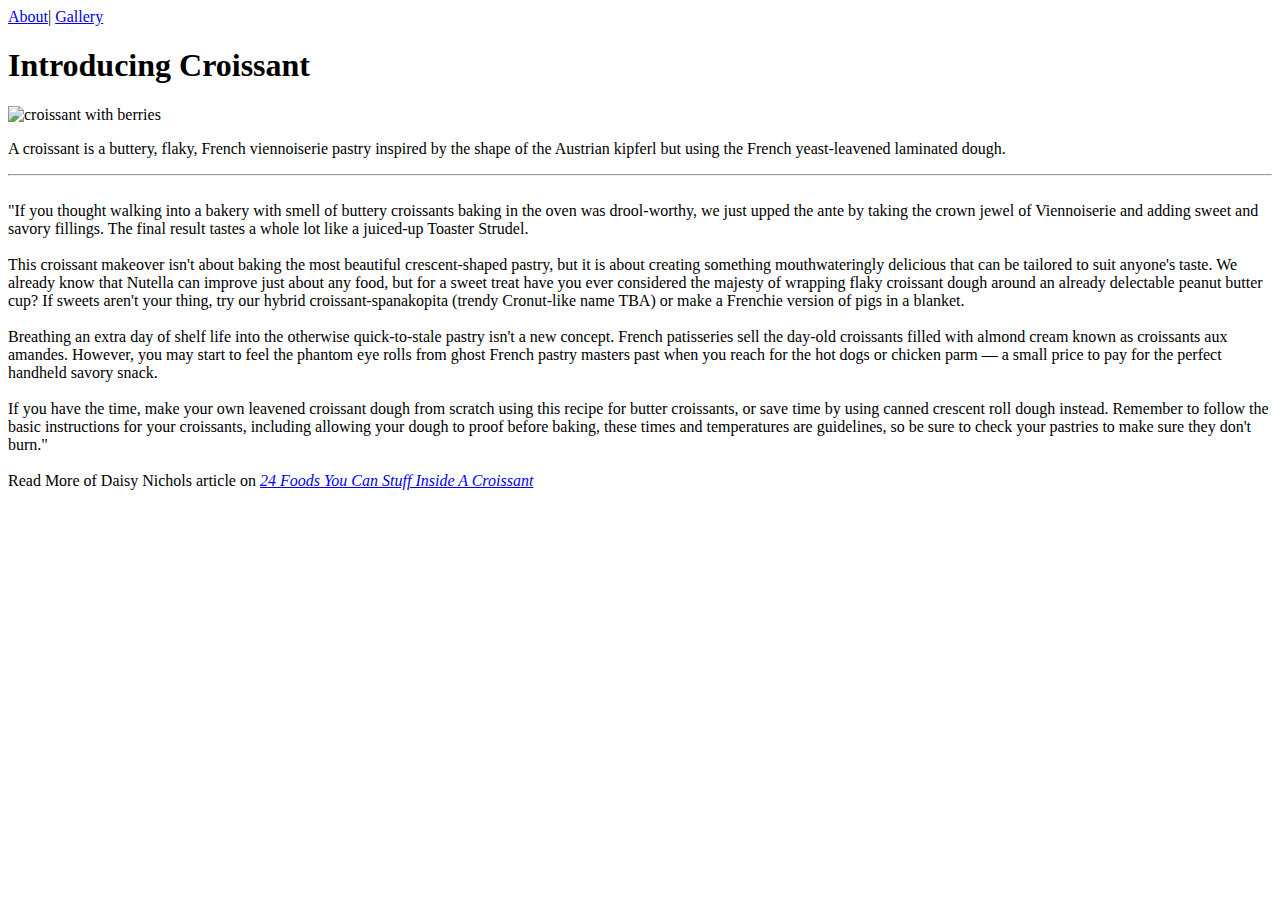
==== index.html @ 3434f6b8 "Added html content" ====
<!DOCTYPE html>
<html lang="en">
  <head>
    <meta charset="UTF-8" />
    <meta http-equiv="X-UA-Compatible" content="IE=edge" />
    <meta name="viewport" content="width=device-width, initial-scale=1.0" />
    <link rel="stylesheet" href="css/styles.css">
    <title>Croissant Homepage</title>
  </head>
  <body>
    <header> <a href="/about">About</a>| <a href="photo.html">Gallery</a></header>
    <h1>Introducing Croissant</h1>
    <img
      src="https://www.simplejoy.com/wp-content/uploads/2021/04/Croissant-French-Toast-5.jpg"
      alt="croissant with berries"
    />
    <p>
      A croissant is a buttery, flaky, French viennoiserie pastry inspired by
      the shape of the Austrian kipferl but using the French yeast-leavened
      laminated dough.
      <br />
        <hr/>
      <br />
      <quote>
        "If you thought walking into a bakery with smell of buttery croissants
        baking in the oven was drool-worthy, we just upped the ante by taking
        the crown jewel of Viennoiserie and adding sweet and savory fillings.
        The final result tastes a whole lot like a juiced-up Toaster Strudel.
        <br />
        <br />
        This croissant makeover isn't about baking the most beautiful
        crescent-shaped pastry, but it is about creating something
        mouthwateringly delicious that can be tailored to suit anyone's taste.
        We already know that Nutella can improve just about any food, but for a
        sweet treat have you ever considered the majesty of wrapping flaky
        croissant dough around an already delectable peanut butter cup? If
        sweets aren't your thing, try our hybrid croissant-spanakopita (trendy
        Cronut-like name TBA) or make a Frenchie version of pigs in a blanket.
        <br /><br />
        Breathing an extra day of shelf life into the otherwise quick-to-stale
        pastry isn't a new concept. French patisseries sell the day-old
        croissants filled with almond cream known as croissants aux amandes.
        However, you may start to feel the phantom eye rolls from ghost French
        pastry masters past when you reach for the hot dogs or chicken parm — a
        small price to pay for the perfect handheld savory snack. <br /><br />If
        you have the time, make your own leavened croissant dough from scratch
        using this recipe for butter croissants, or save time by using canned
        crescent roll dough instead. Remember to follow the basic instructions
        for your croissants, including allowing your dough to proof before
        baking, these times and temperatures are guidelines, so be sure to check
        your pastries to make sure they don't burn."
        <br />
        <br />
        Read More of Daisy Nichols article on
        <a
          href="24 Foods You Can Stuff Inside A Croissant Gallery


Read More: https://www.thedailymeal.com/cook/foods-you-can-stuff-inside-croissant-gallery"
          ><em>24 Foods You Can Stuff Inside A Croissant</em>
        </a>
      </quote>
    </p>
  </body>
</html>
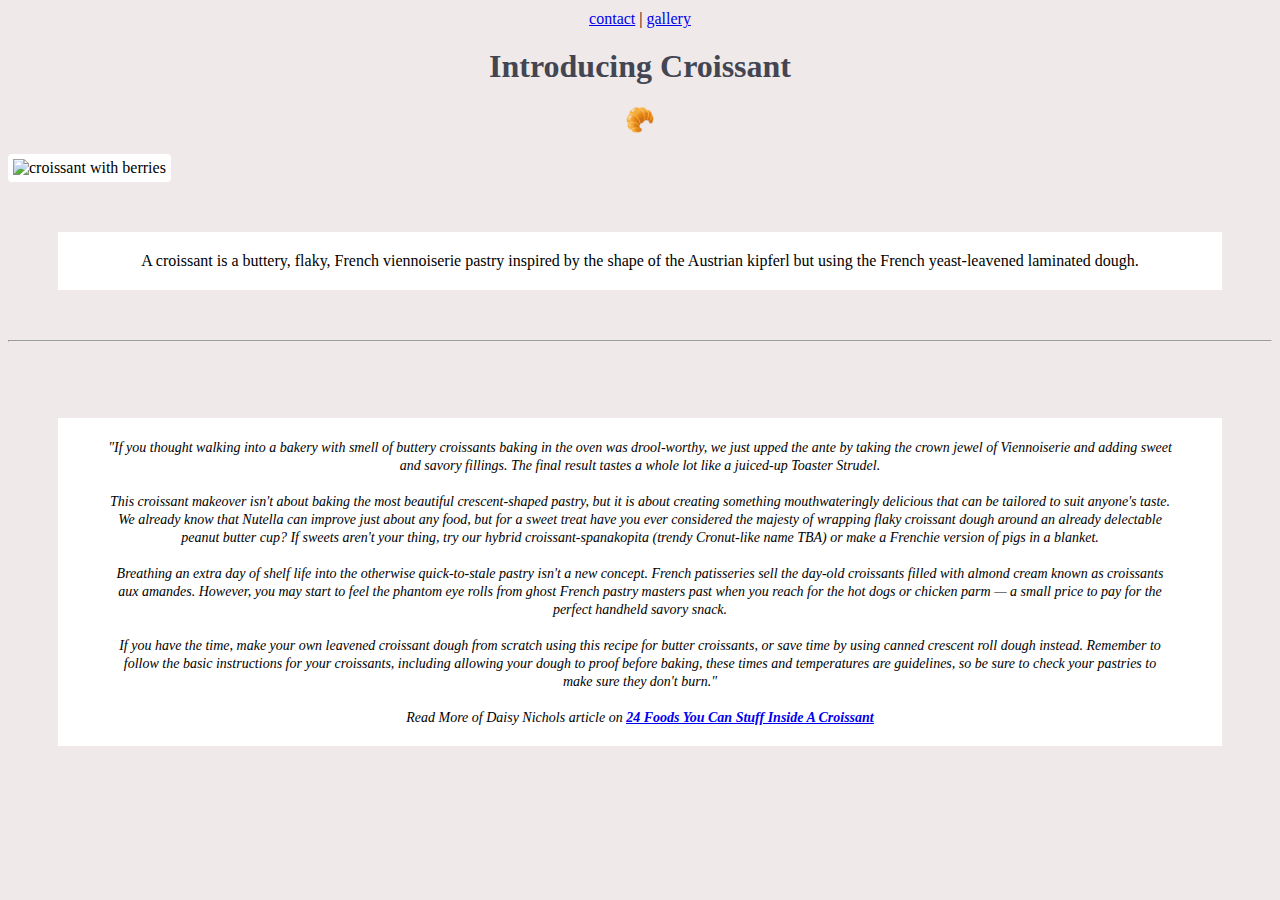
==== commit 1e7db883: "Added bootstrap and responsive imgs" ====
--- a/index.html
+++ b/index.html
@@ -1,27 +1,51 @@
 <!DOCTYPE html>
 <html lang="en">
   <head>
+    <link
+      href="https://cdn.jsdelivr.net/npm/bootstrap@5.2.2/dist/css/bootstrap.min.css"
+      rel="stylesheet"
+      integrity="sha384-Zenh87qX5JnK2Jl0vWa8Ck2rdkQ2Bzep5IDxbcnCeuOxjzrPF/et3URy9Bv1WTRi"
+      crossorigin="anonymous"
+    />
+    <script
+      src="https://cdn.jsdelivr.net/npm/bootstrap@5.2.2/dist/js/bootstrap.bundle.min.js"
+      integrity="sha384-OERcA2EqjJCMA+/3y+gxIOqMEjwtxJY7qPCqsdltbNJuaOe923+mo//f6V8Qbsw3"
+      crossorigin="anonymous"
+    ></script>
     <meta charset="UTF-8" />
     <meta http-equiv="X-UA-Compatible" content="IE=edge" />
     <meta name="viewport" content="width=device-width, initial-scale=1.0" />
-    <link rel="stylesheet" href="css/styles.css">
+    <link rel="stylesheet" href="/css/styles.css" />
     <title>Croissant Homepage</title>
   </head>
   <body>
-    <header> <a href="/about">About</a>| <a href="photo.html">Gallery</a></header>
+    <span
+      ><a href="/contact.html">contact</a> |
+      <a href="/photo.html">gallery</a></span
+    >
+
     <h1>Introducing Croissant</h1>
-    <img
-      src="https://www.simplejoy.com/wp-content/uploads/2021/04/Croissant-French-Toast-5.jpg"
-      alt="croissant with berries"
-    />
+    <h2>🥐</h2>
+    <div class="text-center m-4">
+      <img
+        src="https://www.simplejoy.com/wp-content/uploads/2021/04/Croissant-French-Toast-5.jpg"
+        alt="croissant with berries"
+        class="image-homepage"
+        width="600"
+        class="img-fluid"
+      />
+    </div>
     <p>
       A croissant is a buttery, flaky, French viennoiserie pastry inspired by
       the shape of the Austrian kipferl but using the French yeast-leavened
       laminated dough.
       <br />
-        <hr/>
-      <br />
-      <quote>
+    </p>
+
+    <hr />
+    <br />
+    <p>
+      <em>
         "If you thought walking into a bakery with smell of buttery croissants
         baking in the oven was drool-worthy, we just upped the ante by taking
         the crown jewel of Viennoiserie and adding sweet and savory fillings.
@@ -57,9 +81,9 @@
 
 
 Read More: https://www.thedailymeal.com/cook/foods-you-can-stuff-inside-croissant-gallery"
-          ><em>24 Foods You Can Stuff Inside A Croissant</em>
+          ><strong>24 Foods You Can Stuff Inside A Croissant</strong>
         </a>
-      </quote>
+      </em>
     </p>
   </body>
 </html>
--- a/css/styles.css
+++ b/css/styles.css
@@ -0,0 +1,56 @@
+body {
+  max-width: 100%;
+  height: auto;
+  background-color: #f0e9e9;
+}
+
+h1,
+h2,
+h6,
+span,
+p,
+small {
+  display: block;
+  text-align: center;
+}
+span {
+  margin: 10px;
+}
+h1 {
+  margin-top: 20px;
+}
+small {
+  font-size: 9px;
+  margin-bottom: 25px;
+}
+h1,
+h6 {
+  color: #434652;
+}
+img {
+  border-radius: 4px;
+  padding: 5px;
+  background-color: white;
+}
+
+p {
+  background: #fff;
+  padding: 20px 50px;
+  margin: 50px;
+}
+p em {
+  font-size: 14px;
+}
+strong {
+  text-decoration: underline;
+}
+strong:hover {
+  color: #d48c2a;
+}
+h6 {
+  margin-bottom: 25px;
+}
+.col-md-6 {
+  display: inline-flex;
+  margin: 25px;
+}
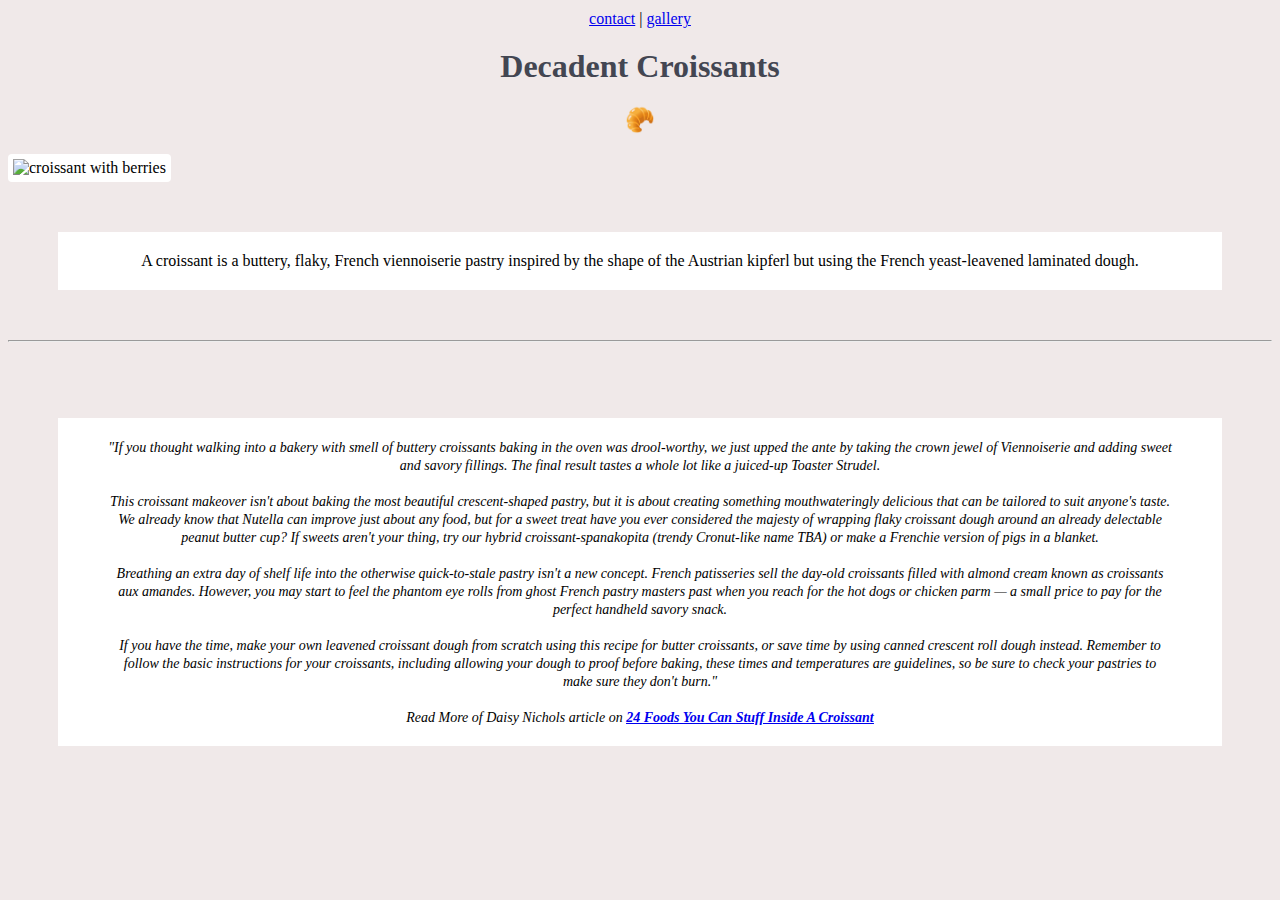
==== commit 820a3fee: "Changed h1" ====
--- a/index.html
+++ b/index.html
@@ -24,7 +24,7 @@
       <a href="/photo.html">gallery</a></span
     >
 
-    <h1>Introducing Croissant</h1>
+    <h1>Decadent Croissants</h1>
     <h2>🥐</h2>
     <div class="text-center m-4">
       <img
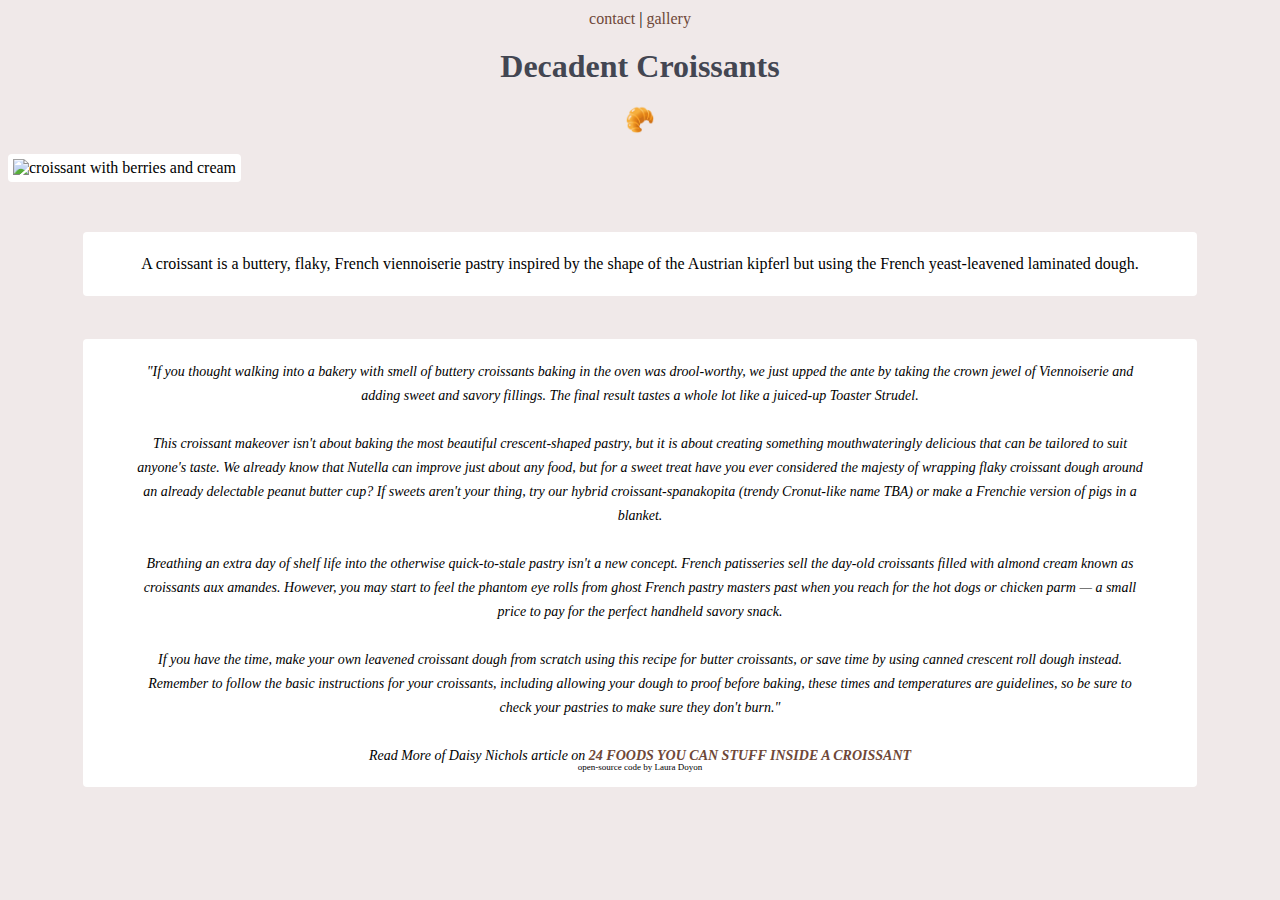
==== commit 7ad0b526: "Added SEO-friendly updates" ====
--- a/index.html
+++ b/index.html
@@ -16,12 +16,16 @@
     <meta http-equiv="X-UA-Compatible" content="IE=edge" />
     <meta name="viewport" content="width=device-width, initial-scale=1.0" />
     <link rel="stylesheet" href="/css/styles.css" />
-    <title>Croissant Homepage</title>
+    <title>Decadent Croissants | Stuffed Croissant Ideas</title>
+    <meta
+      name="description"
+      content="Decadent Croissants believes in adding extra fluff and enjoyment to your croissant experience. Learn more about different foods that will compliment your croissant."
+    />
   </head>
   <body>
     <span
-      ><a href="/contact.html">contact</a> |
-      <a href="/photo.html">gallery</a></span
+      ><a href="/contact.html" title="contact us">contact</a> |
+      <a href="/photo.html" title="stuffed-croissant gallery">gallery</a></span
     >
 
     <h1>Decadent Croissants</h1>
@@ -29,7 +33,7 @@
     <div class="text-center m-4">
       <img
         src="https://www.simplejoy.com/wp-content/uploads/2021/04/Croissant-French-Toast-5.jpg"
-        alt="croissant with berries"
+        alt="croissant with berries and cream"
         class="image-homepage"
         width="600"
         class="img-fluid"
@@ -41,8 +45,6 @@
       laminated dough.
       <br />
     </p>
-
-    <hr />
     <br />
     <p>
       <em>
@@ -85,5 +87,6 @@
         </a>
       </em>
     </p>
+    <footer><small>open-source code by Laura Doyon</small></footer>
   </body>
 </html>
--- a/css/styles.css
+++ b/css/styles.css
@@ -36,19 +36,32 @@
 p {
   background: #fff;
   padding: 20px 50px;
-  margin: 50px;
+  margin: 50px 75px -25px;
+  border-radius: 4px;
+  line-height: 1.5;
 }
 p em {
   font-size: 14px;
 }
 strong {
+  text-transform: uppercase;
+}
+strong,
+a {
+  text-decoration: none;
+}
+strong:hover,
+a:hover {
+  color: #d48c2a;
   text-decoration: underline;
 }
-strong:hover {
-  color: #d48c2a;
+a {
+  color: #6e4738;
 }
+
 h6 {
   margin-bottom: 25px;
+  line-height: 1.5;
 }
 .col-md-6 {
   display: inline-flex;
